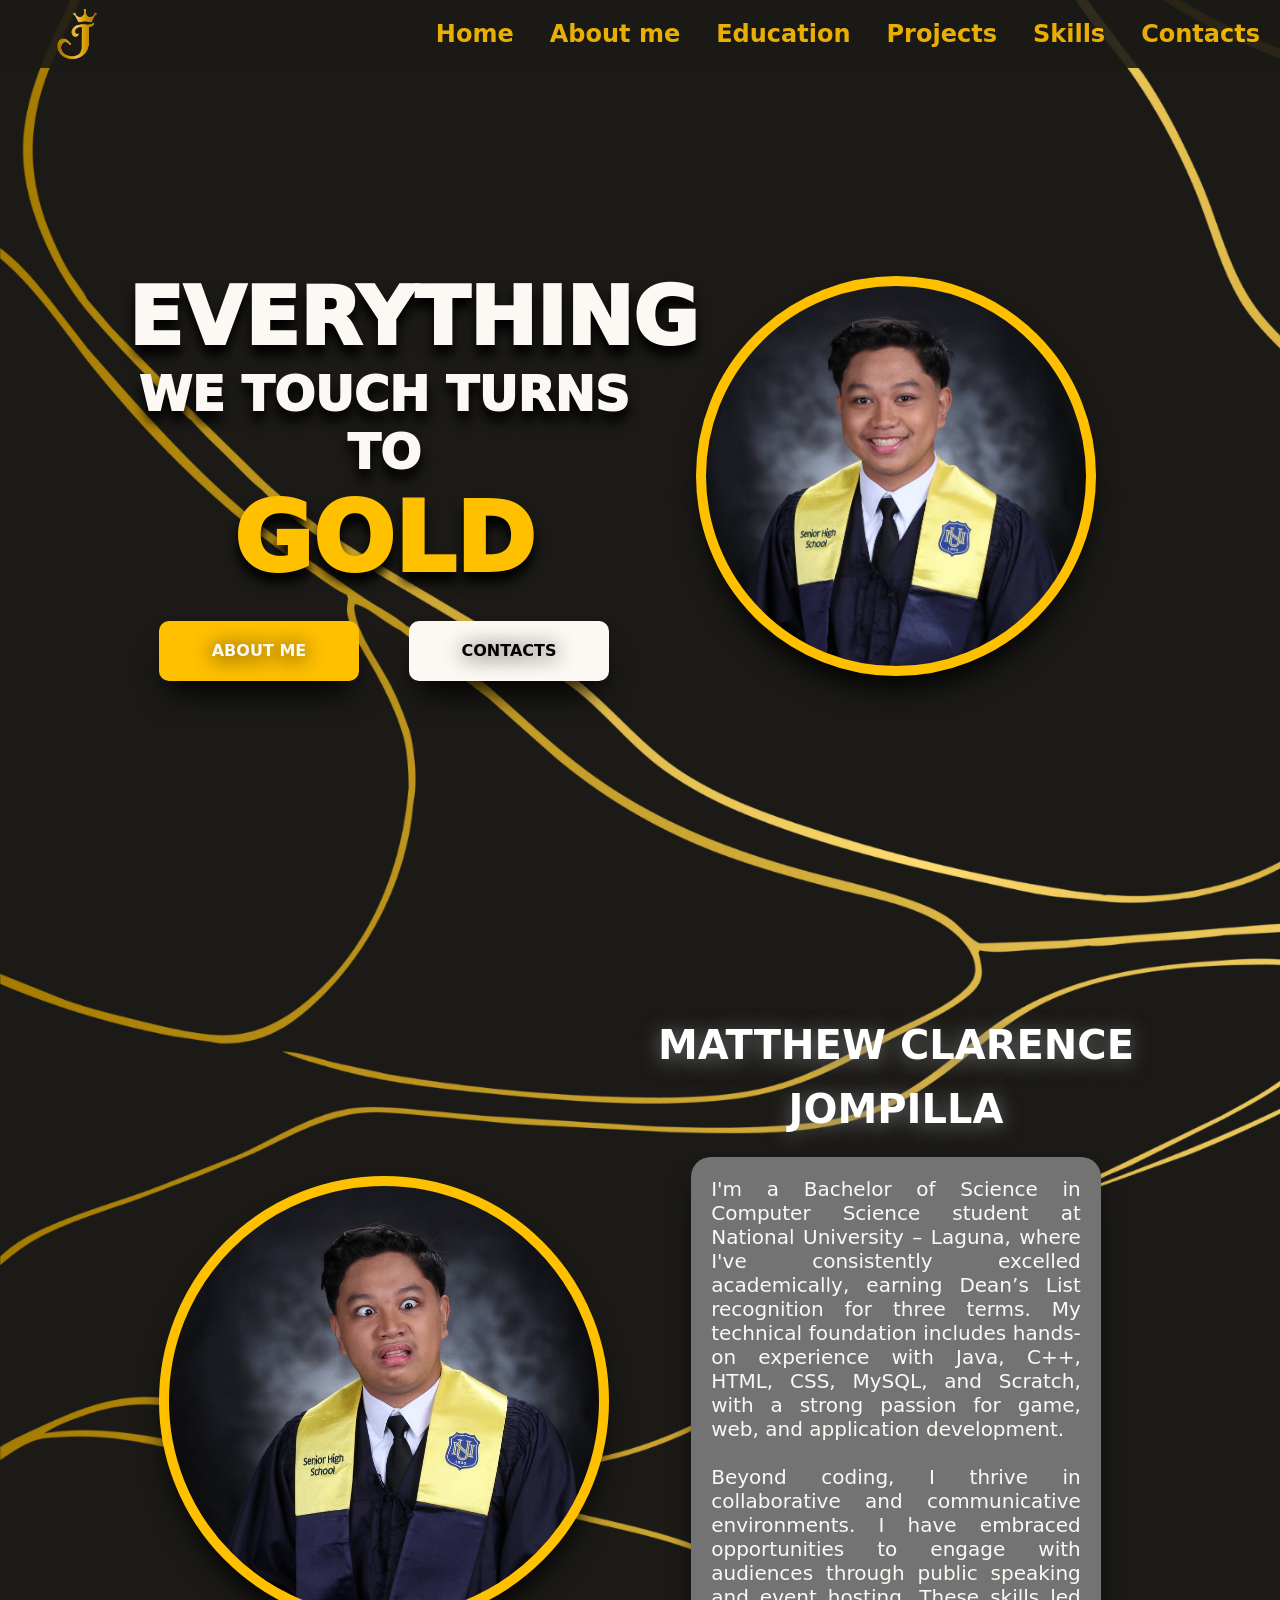
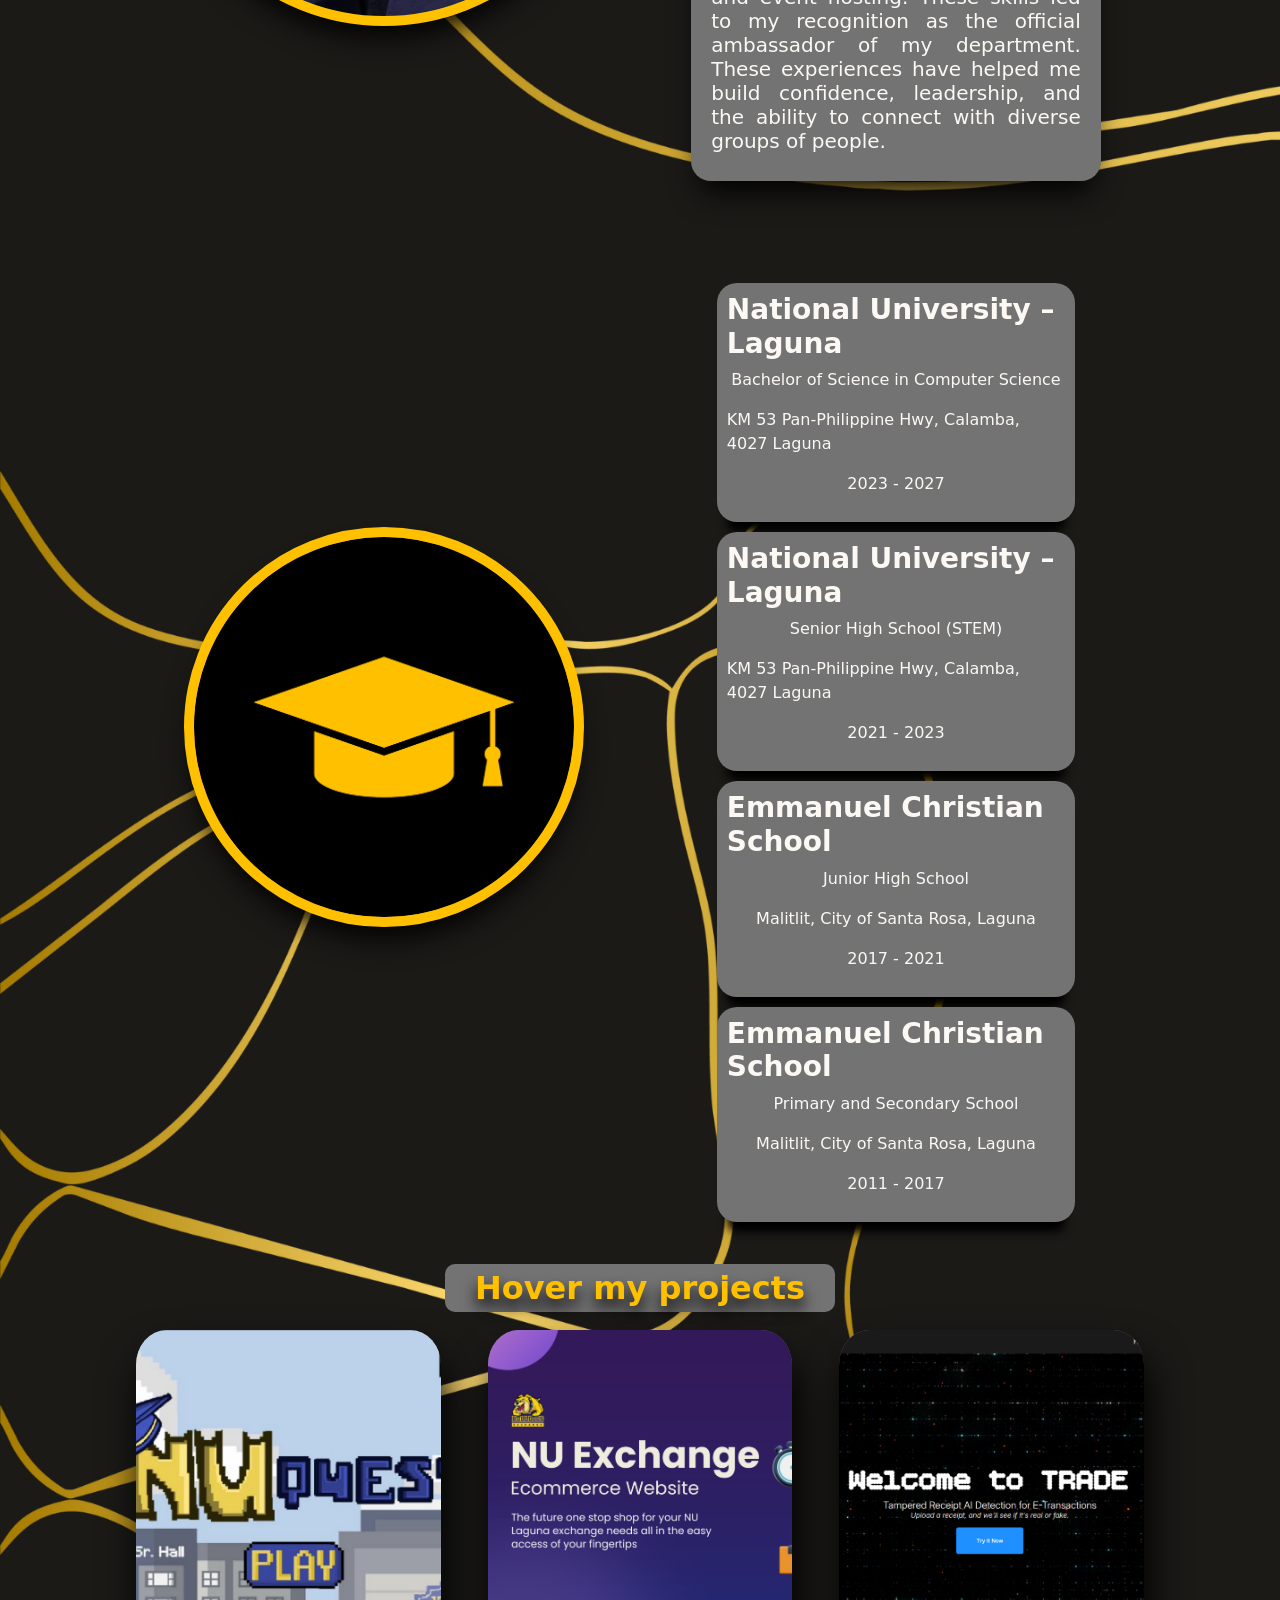
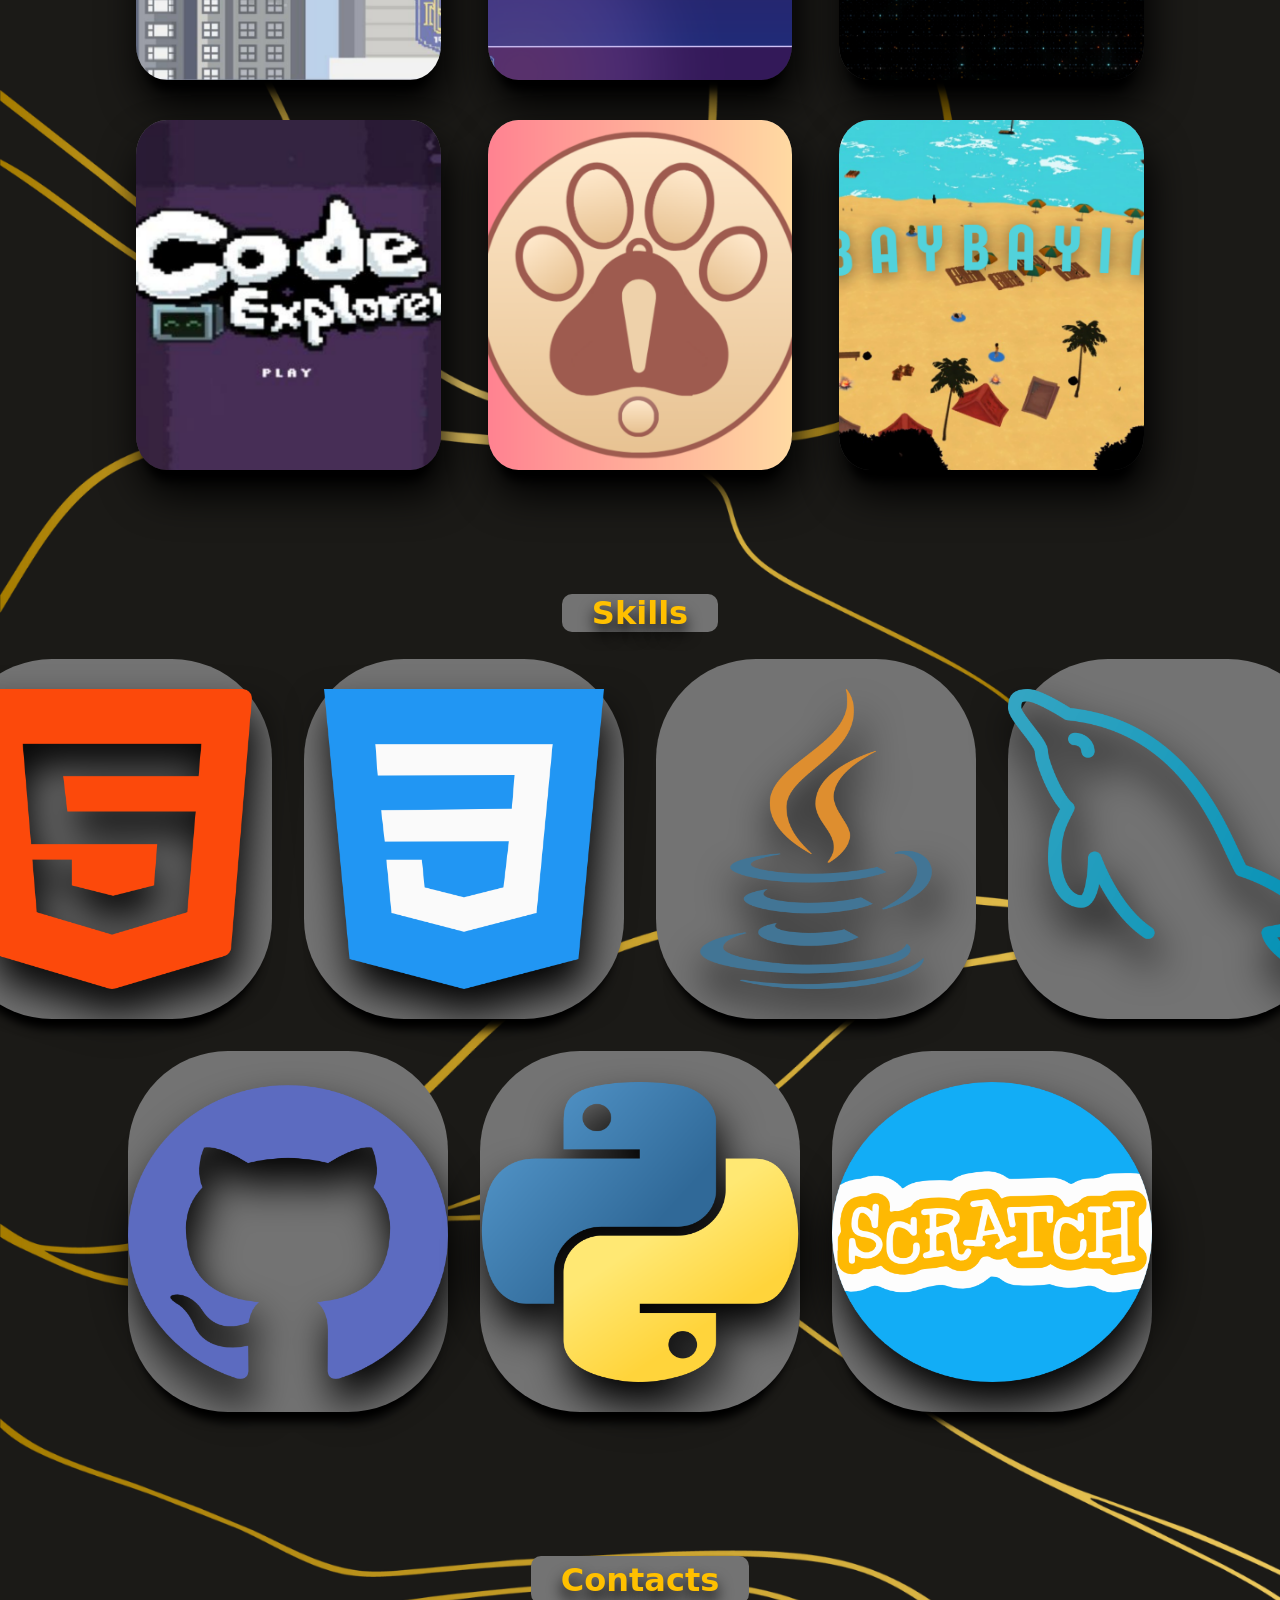
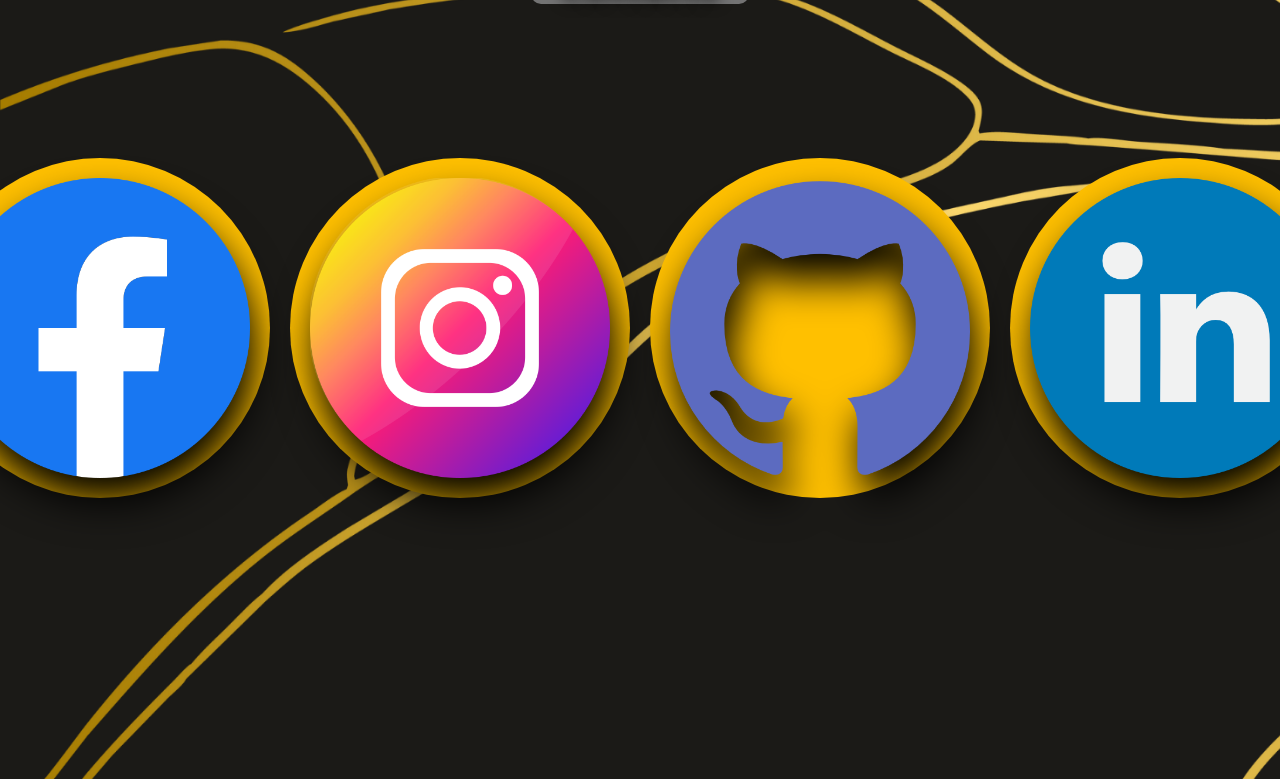
==== index.html @ 2123ff63 "first commit" ====
<!DOCTYPE html>
<html lang="en">

<head>
    <meta charset="UTF-8">
    <meta name="viewport" content="width=device-width, initial-scale=1.0">
    <meta name="author" content="Matthew Clarence Jompilla">
    <title>Matthew Jompilla - Portfolio | Computer Science Student</title>

    <link href="https://cdn.jsdelivr.net/npm/bootstrap@5.3.7/dist/css/bootstrap.min.css" rel="stylesheet"
        integrity="sha384-LN+7fdVzj6u52u30Kp6M/trliBMCMKTyK833zpbD+pXdCLuTusPj697FH4R/5mcr" crossorigin="anonymous">
    <link rel="stylesheet" href="view/styles/styles.css">
</head>

<body>
    <!-- navbar -->
    <nav class="navbar navbar-expand-lg bg-body-tertiary" role="navigation" aria-label="Main navigation">
        <div class="container-fluid">
            <a class="navbar-brand" href="#home" aria-label="logo">
                <img src="view/assets/lobo.png" class="navbar-logo" alt="logo">
            </a>
            <button class="navbar-toggler" type="button">
                <span class="navbar-toggler-icon"></span>
            </button>
            <div class="collapse navbar-collapse" id="navbarNav">
                <ul class="navbar-nav">
                    <li class="nav-item">
                        <a class="nav-link active" href="#home">Home</a>
                    </li>
                    <li class="nav-item">
                        <a class="nav-link" href="#about">About me</a>
                    </li>
                    <li class="nav-item">
                        <a class="nav-link" href="#edu">Education</a>
                    </li>
                    <li class="nav-item">
                        <a class="nav-link" href="#projects">Projects</a>
                    </li>
                    <li class="nav-item">
                        <a class="nav-link" href="#skills">Skills</a>
                    </li>
                    <li class="nav-item">
                        <a class="nav-link" href="#contacts">Contacts</a>
                    </li>
                </ul>
            </div>
        </div>
    </nav>

    <!-- home section -->
    <section id="home" class="home-section">
        <div class="left-home">
            <div class="hero-container">
                <h1 class="hero-headline-home">
                    <span class="line">EVERYTHING</span>
                    <span class="line">WE TOUCH TURNS TO</span>
                    <span class="line text-gold">GOLD</span>
                </h1>
                <div class="btn-container">
                    <button class="about-me" onclick="location.href='#about'" aria-label="to about">
                        ABOUT ME
                    </button>
                    <button class="contacts" onclick="location.href='#contacts'" aria-label="to contacts">
                        CONTACTS
                    </button>
                </div>
            </div>
        </div>
        <div class="right-home">
            <div class="pfp" role="img" aria-label="pfp"></div>
        </div>
    </section>

    <!-- about section -->
    <section id="about" class="about-section">
        <div class="left-about">
            <div class="pfp-about" role="img" aria-label="pfp-about"></div>
        </div>
        <div class="right-about">
            <h1 class="fullname-hero">
                <p>MATTHEW CLARENCE</p>
                <p>JOMPILLA</p>
            </h1>
            <div class="container-about">

                <h6 class="subtitle">I'm a Bachelor of Science in Computer Science student at National University –
                    Laguna, where I've consistently excelled academically, earning Dean’s List recognition for three
                    terms. My technical foundation includes hands-on experience with Java, C++, HTML, CSS, MySQL, and
                    Scratch, with a strong passion for game, web, and application development.
                    <br><br>
                    Beyond coding, I thrive in collaborative and communicative environments. I have embraced
                    opportunities to engage with audiences through public speaking and event hosting. These skills led
                    to my recognition as the official ambassador of my department. These experiences have helped me
                    build confidence, leadership, and the ability to connect with diverse groups of people.
                </h6>
            </div>
        </div>
    </section>

    <!-- education section -->
    <section id="edu" class="edu-section">
        <div class="left-edu">
            <div class="edu-pic" role="img"></div>
        </div>
        <div class="right-edu">
            <div id="college" class="container-edu">
                <h5>National University – Laguna</h5>
                <p>Bachelor of Science in Computer Science</p>
                <p>KM 53 Pan-Philippine Hwy, Calamba, 4027 Laguna</p>
                <p>2023 - 2027</p>
            </div>
            <div id="shs" class="container-edu">
                <h5>National University – Laguna</h5>
                <p>Senior High School (STEM)</p>
                <p>KM 53 Pan-Philippine Hwy, Calamba, 4027 Laguna</p>
                <p>2021 - 2023</p>
            </div>
            <div id="secondary" class="container-edu">
                <h5>Emmanuel Christian School</h5>
                <p>Junior High School</p>
                <p>Malitlit, City of Santa Rosa, Laguna</p>
                <p>2017 - 2021</p>
            </div>
            <div id="primary" class="container-edu">
                <h5>Emmanuel Christian School</h5>
                <p>Primary and Secondary School</p>
                <p>Malitlit, City of Santa Rosa, Laguna</p>
                <p>2011 - 2017</p>
            </div>
        </div>
    </section>

    <!-- projects section -->
    <section id="projects" class="proj-section">
        <div class="proj-title">
            <span>Hover my projects</span>
        </div>

        <div class="top-proj">
            <div class="proj-container flip-card">
                <div class="flip-card-inner">
                    <div class="flip-card-front">
                        <img src="view/assets/nuquest.png" alt="NuQuest" class="proj-img" loading="lazy">
                    </div>
                    <div class="flip-card-back">
                        <h3>NuQuest</h3>
                        <p>NU Quest is a single-player dungeon escape game in which players take on the challenges of
                            college life as if they were trapped in an academic dungeon.</p>
                    </div>
                </div>
            </div>

            <div class="proj-container flip-card">
                <div class="flip-card-inner">
                    <div class="flip-card-front">
                        <img src="view/assets/NUX.png" alt="NUX" class="proj-img" loading="lazy">
                    </div>
                    <div class="flip-card-back">
                        <h3>NUX Project</h3>
                        <p>NU Exchange is a full-stack website built with PHP, HTML, and CSS, designed to make the NU
                            Exchange platform accessible online. It enhances convenience for students by extending its
                            availability beyond selected NU branches.
                        </p>
                    </div>
                </div>
            </div>

            <div class="proj-container flip-card">
                <div class="flip-card-inner">
                    <div class="flip-card-front">
                        <img src="view/assets/T.R.A.D.E.png" alt="T.R.A.D.E" class="proj-img" loading="lazy">
                    </div>
                    <div class="flip-card-back">
                        <h3>T.R.A.D.E</h3>
                        <p>TRADE or (Tampered Receipt AI Detection for E-Transactions), is a system which aims to stop
                            digital payment fraud and boost trust in online transactions.</p>
                    </div>
                </div>
            </div>
        </div>
        <div class="bot-proj">
            <div class="proj-container flip-card">
                <div class="flip-card-inner">
                    <div class="flip-card-front">
                        <img src="view/assets/CodeExplorer.png" alt="CodeExp" class="proj-img" loading="lazy">
                    </div>
                    <div class="flip-card-back">
                        <h3>Code Explorer</h3>
                        <p>Code Explorer is a single-player action platformer game that entertains while teaching the
                            fundamental aspects of coding. The game is simple: finish off each level's objective to
                            advance
                        </p>
                    </div>
                </div>
            </div>

            <div class="proj-container flip-card">
                <div class="flip-card-inner">
                    <div class="flip-card-front">
                        <img src="view/assets/RemindARF!.png" alt="RemindARF" class="proj-img" loading="lazy">
                    </div>
                    <div class="flip-card-back">
                        <h3>RemindARF!</h3>
                        <p>RemindARF! is a community-based productivity app for the NU community (students, faculty, and
                            staff). It helps students stay organized and engaged by providing reminders and task
                            management</p>
                    </div>
                </div>
            </div>

            <div class="proj-container flip-card">
                <div class="flip-card-inner">
                    <div class="flip-card-front">
                        <img src="view/assets/BAYBAYIN.png" alt="BAYBAYIN" class="proj-img" loading="lazy">
                    </div>
                    <div class="flip-card-back">
                        <h3>BAYBAYIN</h3>
                        <p>Baybayin is a fun and impactful action game where players punch trash to clean up a polluted
                            shore. Designed to raise awareness about marine pollution, it supports SDG 14: Life Below
                            Water by turning gameplay into environmental action.</p>
                    </div>
                </div>
            </div>
        </div>
    </section>

    <!-- skills section -->
    <section id="skills" class="skills-section">
        <div class="skills-title">
            <span>Skills</span>
        </div>
        <div class="top-skills">
            <div class="skills-container">
                <img src="view/assets/html-5.png" alt="html" class="skills-img" loading="lazy">
            </div>
            <div class="skills-container">
                <img src="view/assets/css-3.png" alt="css" class="skills-img" loading="lazy">
            </div>
            <div class="skills-container">
                <img src="view/assets/java.png" alt="java" class="skills-img" loading="lazy">
            </div>
            <div class="skills-container">
                <img src="view/assets/database.png" alt="database" class="skills-img" loading="lazy">
            </div>
        </div>
        <div class="bot-skills">
            <div class="skills-container">
                <img src="view/assets/github.png" alt="github" class="skills-img" loading="lazy">
            </div>
            <div class="skills-container">
                <img src="view/assets/python.png" alt="python" class="skills-img" loading="lazy">
            </div>
            <div class="skills-container">
                <img src="view/assets/scratch.png" alt="scratch" class="skills-img" loading="lazy">
            </div>
        </div>
    </section>

    <!-- contacts section -->
    <section id="contacts" class="contact-section">
        <div class="top-contact">
            <div class="contacts-title">
                <span>Contacts</span>
            </div>
        </div>
        <div class="bot-contact">
            <div class="contact-container">
                <img src="view/assets/facebook.png"
                    onclick="window.open('https://facebook.com/matthew.jompilla/', '_blank')" alt="fb"
                    class="contact-img" loading="lazy">
            </div>
            <div class="contact-container">
                <img src="view/assets/instagram.png"
                    onclick="window.open('https://instagram.com/jompi_dompi/', '_blank')" alt="ig" class="contact-img"
                    loading="lazy">
            </div>
            <div class="contact-container">
                <img src="view/assets/github.png" onclick="window.open('https://github.com/j0mpi', '_blank')"
                    alt="github" class="contact-img" loading="lazy">
            </div>
            <div class="contact-container">
                <img src="view/assets/linkedin.png"
                    onclick="window.open('https://linkedin.com/in/matthew-clarence-jompilla-b55730287/', '_blank')"
                    alt="linkedin" class="contact-img" loading="lazy">
            </div>
        </div>
    </section>
</body>

</html>
---- view/styles/styles.css ----
html {
    scroll-behavior: smooth;
}

.navbar {
    background-color: #1b1a17 !important;
    position: fixed;
    top: 0;
    width: 100%;
    height: 7.5%;
    z-index: 1000;
    opacity: 90%;
}

.navbar-logo {
    width: 50px;
    height: 50px;
}

body {
    background-color: #1B1A17;
    background-image: url("../assets/background.png");
    background-size: cover;
}

.navbar-brand img {
    margin-left: 2em;
}

.navbar-nav {
    /* border: 1px solid red; */
    gap: 20px;
    width: 100%;
    display: flex;
    justify-content: flex-end;
}

a.nav-link {
    font-size: 1.5em !important;
    font-weight: 600 !important;
    color: #ffc000 !important;
}

a.nav-link:hover {
    color: white !important;
}

section {
    height: 100vh;
}

.home-section,
.about-section,
.edu-section,
.proj-section,
.skills-section,
.contact-section {
    display: flex;
    height: 100vh;
}



.home-section {
    /* border: 1px solid green; */
    margin: 2% 10%;
    background-size: cover;
    background-position: center;
}


.left-home {
    /* border: 1px solid red; */
    width: 50%;
    display: flex;
    flex-direction: column;
    justify-content: center;
    margin-left: 0%;
}

.right-home {
    /* border: 1px solid blue; */
    width: 50%;
    display: flex;
    justify-content: center;
    align-items: center;
}

/* Hero headline styles */
.hero-headline-home .line {
    display: block;
    color: #FCF9F4;
    font-weight: 1000;
    text-shadow: 0px 10px 12px #000000;
}

.hero-container {
    text-align: center;
}

.hero-headline-home .line:nth-child(1) {
    font-size: 5rem;
}

.hero-headline-home .line:nth-child(2) {
    font-size: 3rem;
}

.hero-headline-home .line:nth-child(3) {
    font-size: 6rem;
    letter-spacing: 0px;
    color: #ffc000;
}

.btn-container {
    display: flex;
    margin-top: 1.5rem;
    justify-content: center;
    gap: 50px;
}

.btn-container button {
    width: 200px;
    height: 60px;
    font-size: 1em;
    font-weight: bold;
    text-shadow: 0px 2px 20px #1B1A17;
}

.btn-container button:hover {
    transform: scale(1.05);
    transition: transform 0.3s;
}


.about-me,
.contacts {
    border: unset;
    box-shadow: #000 0px 20px 30px -10px;
    border-radius: 10px;
}


.about-me {
    background-color: #ffc000;
    color: #FCF9F4;
}

.about-me:hover {
    background-color: #FCF9F4;
    color: #1B1A17;
}


.contacts {
    background-color: #FCF9F4;
}

.contacts:hover {
    background-color: #ffc000;
    color: #FCF9F4;
}

.pfp {
    height: 400px;
    width: 400px;
    border: 10px solid #ffc000;
    border-radius: 50%;
    background-image: url("../assets/pfp.jpg");
    background-size: cover;
    background-position-y: 20%;
    box-shadow: #000 0px 20px 30px -10px;
}

.about-section {
    /* border: 1px solid green; */
    margin: 2% 10%;
    display: flex;
    background-position: center;
}

.left-about {
    /* border: 1px solid red; */
    width: 50%;
    display: flex;
    justify-content: center;
    align-items: center;
}

.right-about {
    /* border: 1px solid blue; */
    width: 50%;
    display: flex;
    flex-direction: column;
    justify-content: center;
    align-items: center;
}

.container-about {
    width: 80%;
    background-color: #737373;
    color: #FCF9F4;
    border-radius: 20px;
    padding: 20px;
    box-shadow: #000 0px 20px 30px -10px;
}

.fullname-hero {
    text-align: center;
}

.fullname-hero p {
    text-shadow: 0px 3px 20px #737373;
}

.pfp-about {
    height: 450px;
    width: 450px;
    border: 10px solid #ffc000;
    border-radius: 50%;
    background-image: url("../assets/pfp-about.jpg");
    background-size: cover;
    background-position-y: 20%;
    box-shadow: #000 0px 20px 30px -10px;
}

.right-about h1 {
    font-size: 2.5rem;
    font-weight: 700;
    color: white;
    text-shadow: 0px 10px 12px #000000;
}

.right-about .lastname {
    color: #ffc000;
}

.right-about .container-about h6 {
    font-size: 1.25rem;
    font-weight: 400;
    color: #FCF9F4;
    text-align: justify;
}

.edu-section {
    /* border: 1px solid green; */
    margin: 2% 10%;
    display: flex;
    background-position: center;
}

.left-edu {
    /* border: 1px solid red; */
    width: 50%;
    display: flex;
    justify-content: center;
    align-items: center;
}

.right-edu {
    /* border: 1px solid blue; */
    width: 50%;
    display: flex;
    flex-direction: column;
    justify-content: center;
    align-items: center;
    margin-top: 5%;
}

.container-edu {
    display: flex;
    flex-direction: column;
    width: 70%;
    height: auto;
    background-color: #737373;
    color: #FCF9F4;
    border-radius: 20px;
    padding: 10px;
    margin: 5px;
    box-shadow: #000 0px 20px 10px -10px;
    align-items: center;
}

.container-edu h5 {
    font-size: 1.75em;
    font-weight: 700;
}

.edu-pic {
    height: 400px;
    width: 400px;
    border: 10px solid #ffc000;
    background-color: #ffc000;
    border-radius: 50%;
    background-image: url("../assets/edu.png");
    background-size: cover;
    background-position-y: 20%;
    box-shadow: #000 0px 20px 30px -10px;
}

.proj-section {
    /* border: 1px solid green; */
    margin: 2% 10%;
    display: flex;
    flex-direction: column;
}

.proj-title {
    /* border: 1px solid green; */
    display: flex;
    justify-content: center;
    height: 6%;
    width: 100%;
    margin-top: 6%;
    margin-bottom: 1%;
}

.proj-title span {
    font-size: 2em;
    font-weight: 700;
    color: #ffc000;
    text-shadow: 0px 10px 15px #000000;
    background-color: #737373;
    padding: 0px 30px;
    border-radius: 10px;
}

.top-proj {
    /* border: 1px solid red; */
    display: flex;
    height: 50%;
    justify-content: center;
    gap: 3%;
}

.bot-proj {
    /* border: 1px solid blue; */
    display: flex;
    height: 50%;
    justify-content: center;
    gap: 3%;
}

.proj-container {
    display: flex;
    background: #737373;
    padding: 1em;
    margin: 1em;
    justify-content: center;
    align-items: center;
    box-shadow: #000 0px 20px 10px -10px;
}

.flip-card {
    background-color: transparent;
    perspective: 1000px;
}

.flip-card-inner {
    position: relative;
    width: 100%;
    height: 100%;
    text-align: center;
    transition: transform 0.6s;
    transform-style: preserve-3d;
}

.flip-card:hover .flip-card-inner {
    transform: rotateY(180deg);
}

.flip-card-front,
.flip-card-back {
    position: absolute;
    width: 100%;
    height: 100%;
    -webkit-backface-visibility: hidden;
    backface-visibility: hidden;
    border-radius: 10%;
}


.flip-card-front {
    display: flex;
    align-items: center;
    justify-content: center;
}

.flip-card-back {
    display: flex;
    flex-direction: column;
    justify-content: center;
    align-items: center;
    padding: 20px;
    box-sizing: border-box;
    background: #ffc000;
    transform: rotateY(180deg);
}


.flip-card-back h3 {
    font-size: 2em;
    margin-bottom: 15px;
    color: #1B1A17;
    font-weight: 700;
}

.flip-card-back p {
    font-size: 1em;
    margin: 5px 0;
    line-height: 1.4;
    color: #1B1A17;
}

.proj-container.flip-card {
    display: flex;
    background: #737373;
    padding: 0;
    margin: .5em;
    border-radius: 10%;
    justify-content: center;
    align-items: center;
    box-shadow: #000 0px 20px 10px -10px;
    perspective: 1000px;
    height: 350px;
    width: 400px;
}

.flip-card-front .proj-img {
    width: 100%;
    height: 100%;
    object-fit: cover;
    border-radius: 10%;
    filter: drop-shadow(5px 24px 20px #000000);
}



.skills-section {
    margin: 2% 10%;
    display: flex;
    flex-direction: column;
}

.skills-title {
    /* border: 1px solid green; */
    height: 6%;
    width: 100%;
    margin-top: 6%;
    margin-bottom: .5%;
    text-align: center;
}

.skills-title span {
    font-size: 2em;
    font-weight: 700;
    color: #ffc000;
    background-color: #737373;
    padding: 0px 30px;
    text-shadow: 0px 10px 15px #000000;
    border-radius: 10px;
}

.top-skills {
    display: flex;
    height: 50%;
    justify-content: center;
}

.bot-skills {
    display: flex;
    height: 50%;
    justify-content: center;
}

.skills-img {
    width: 320px;
    height: 300px;
    filter: drop-shadow(5px 24px 20px #000000);
    z-index: 0;
    cursor: pointer;
}

.skills-container {
    display: flex;
    background: #737373;
    margin: 1em;
    border-radius: 100px;
    justify-content: center;
    align-items: center;
    box-shadow: #000 0px 20px 10px -10px;
}

.skills-container:hover {
    transform: scale(1.05);
    transition: transform 0.3s;
    background-color: #ffffff;
}

.contact-section {
    /* border: 1px solid green; */
    margin: 2% 10%;
    display: flex;
    flex-direction: column;
}

.top-contact {
    /* border: 1px solid red; */
    display: flex;
    color: #ffc000;
    height: 6%;
    width: 100%;
    justify-content: center;
    align-items: center;
    text-align: center;
    margin-top: 10%;
}

.contacts-title span {
    /* border: 1px solid blue; */
    font-size: 2em;
    font-weight: 700;
    color: #ffc000;
    background-color: #737373;
    padding: 5px 30px;
    border-radius: 10px;
    text-shadow: 0px 10px 15px #000000;
}

.bot-contact {
    /* border: 1px solid blue; */
    display: flex;
    height: 95%;
    justify-content: center;
    align-items: center;
    gap: 20px;
    margin-bottom: 10%;
}


.contact-img {
    width: 300px;
    height: 300px;
    filter: drop-shadow(5px 24px 20px #000000);
    cursor: pointer;
}

.contact-container {
    display: flex;
    background-color: #ffc000;
    height: fit-content;
    padding: 20px;
    border-radius: 100%;
}

.contact-container:hover {
    transform: scale(1.05);
    transition: transform 0.3s;
    background-color: #ffffff;
}
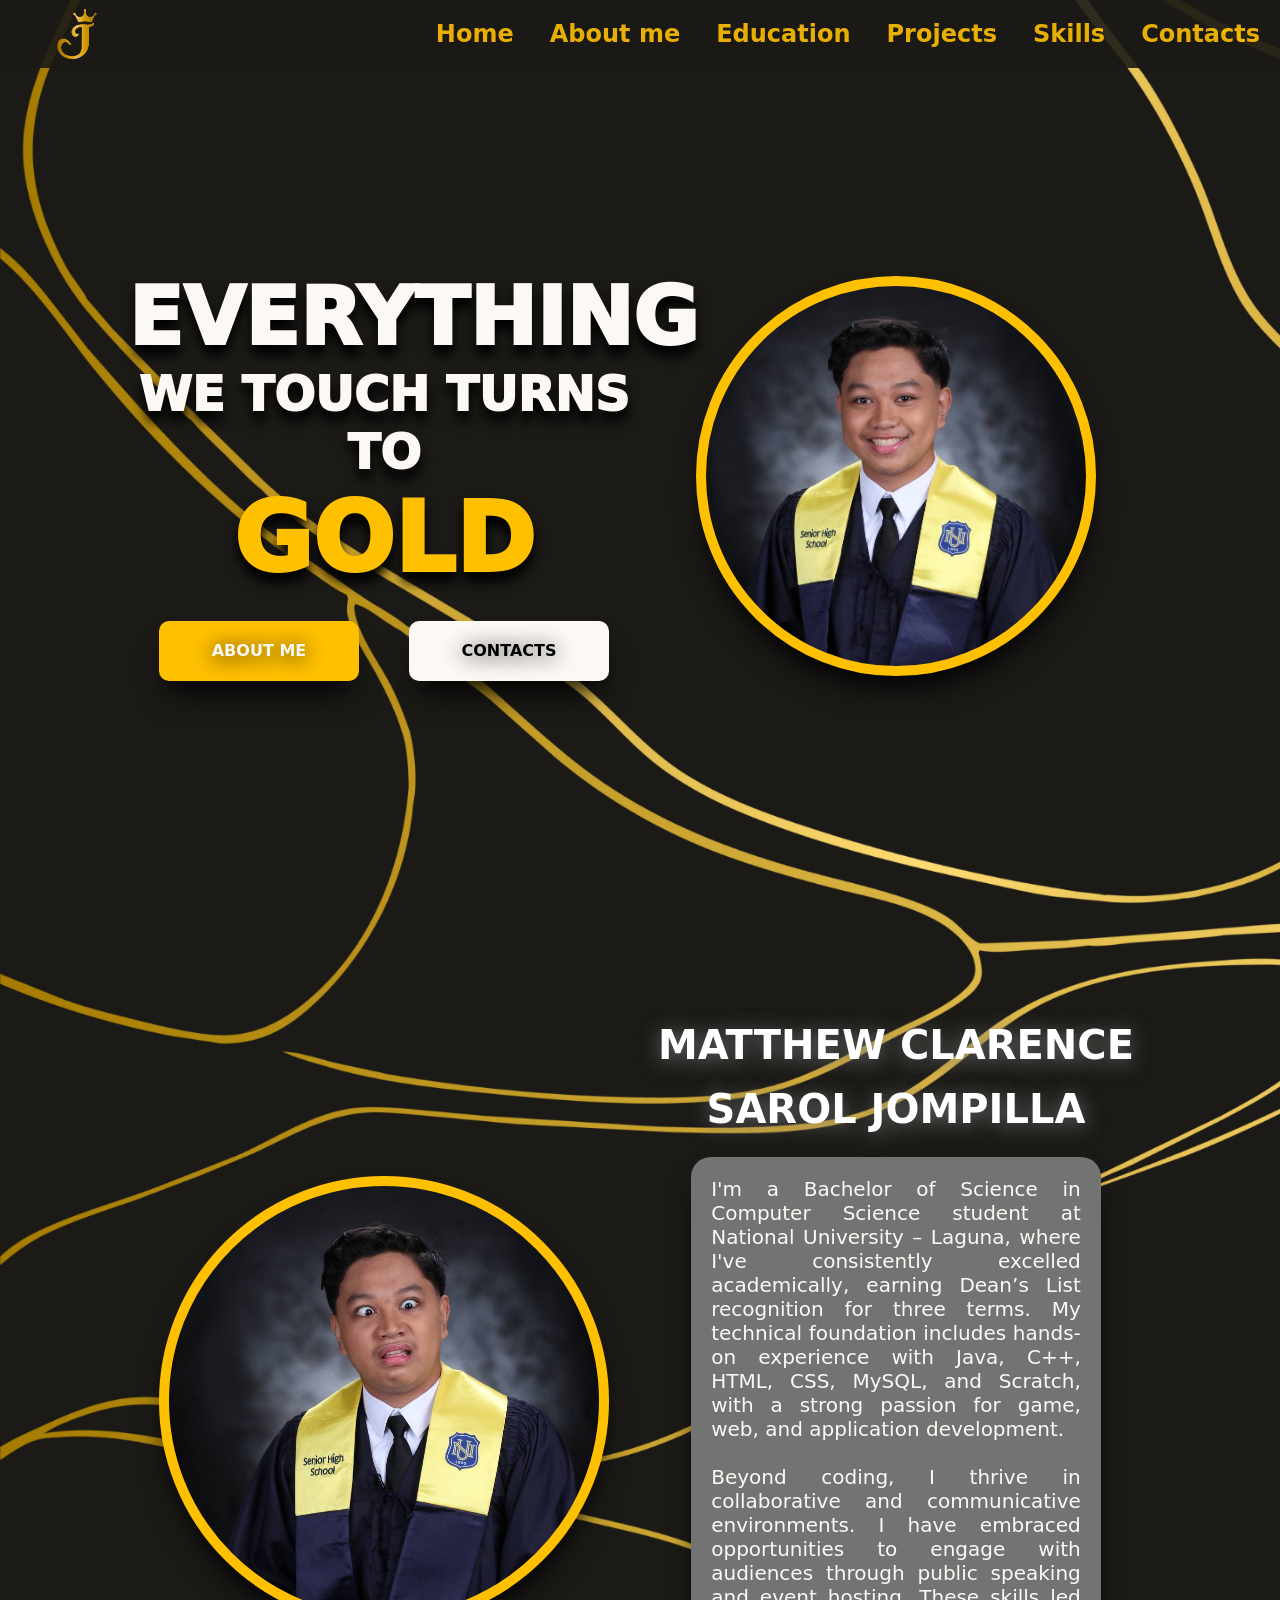
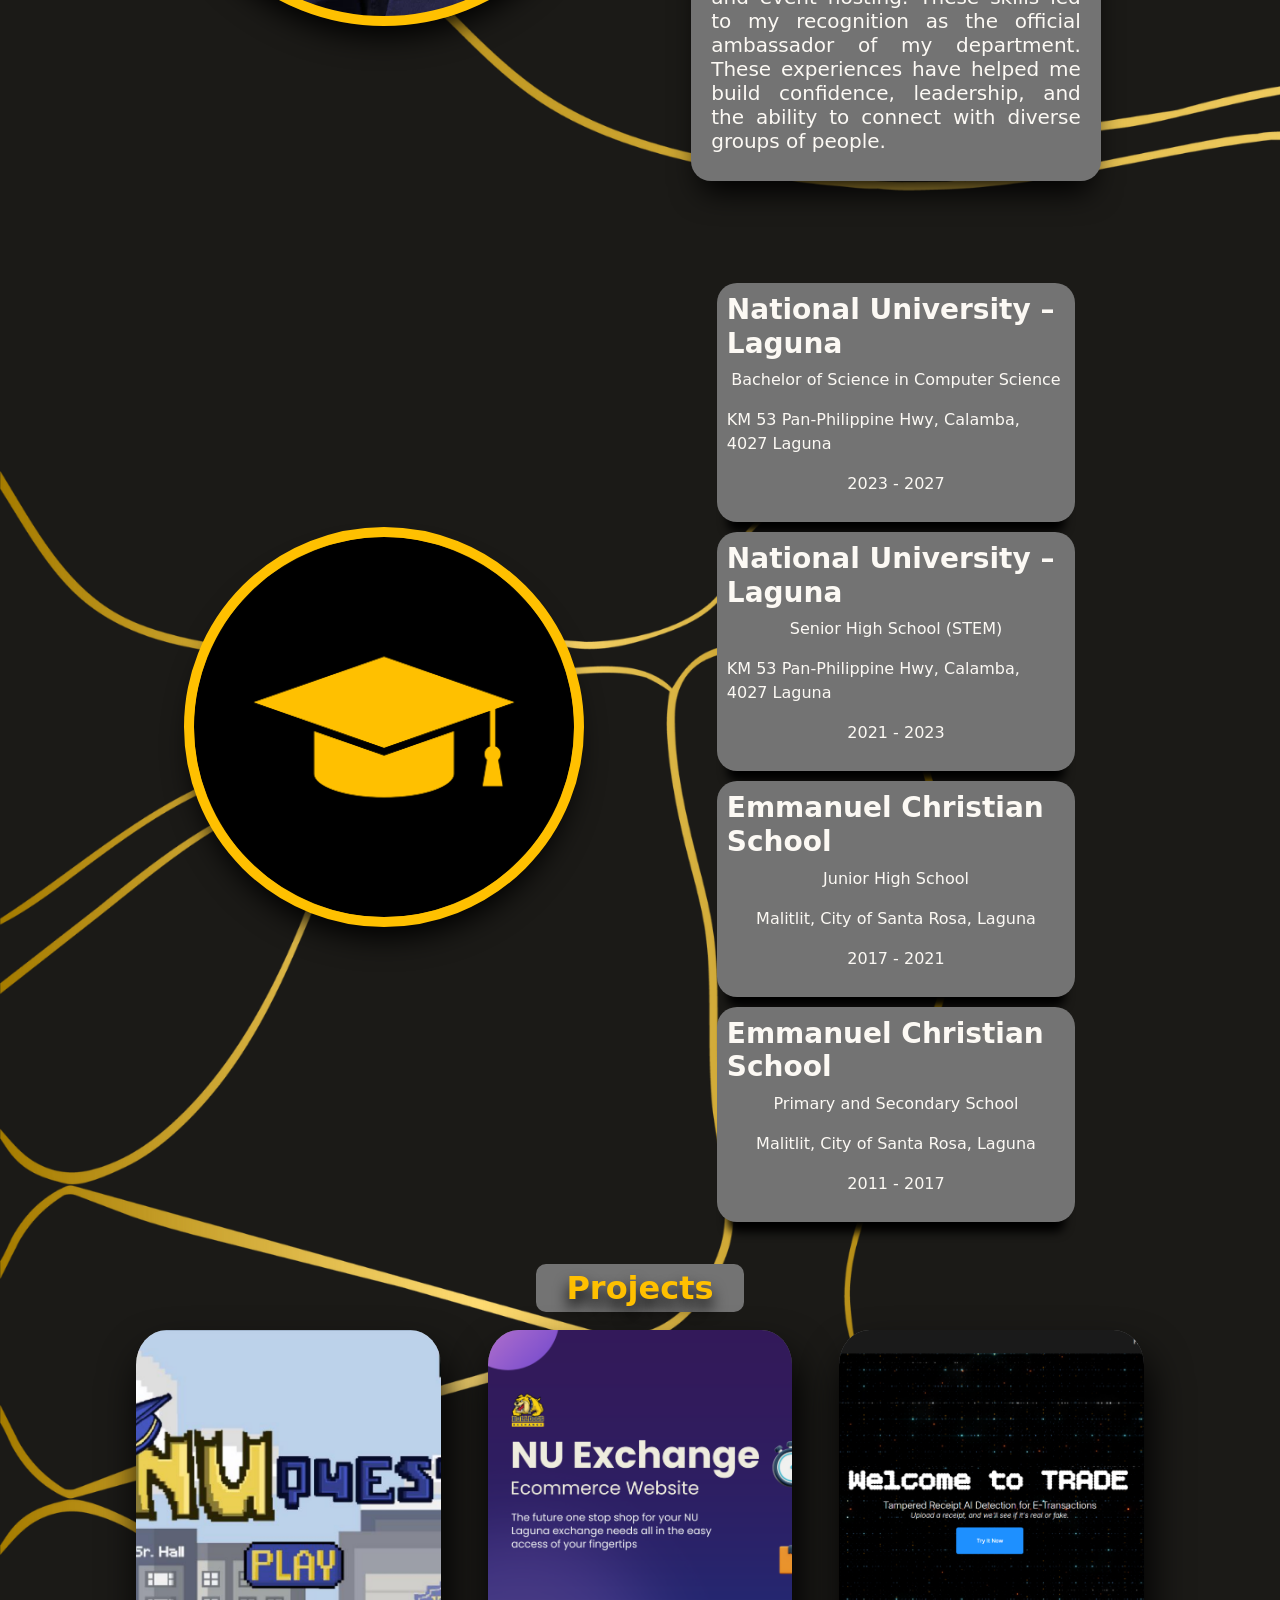
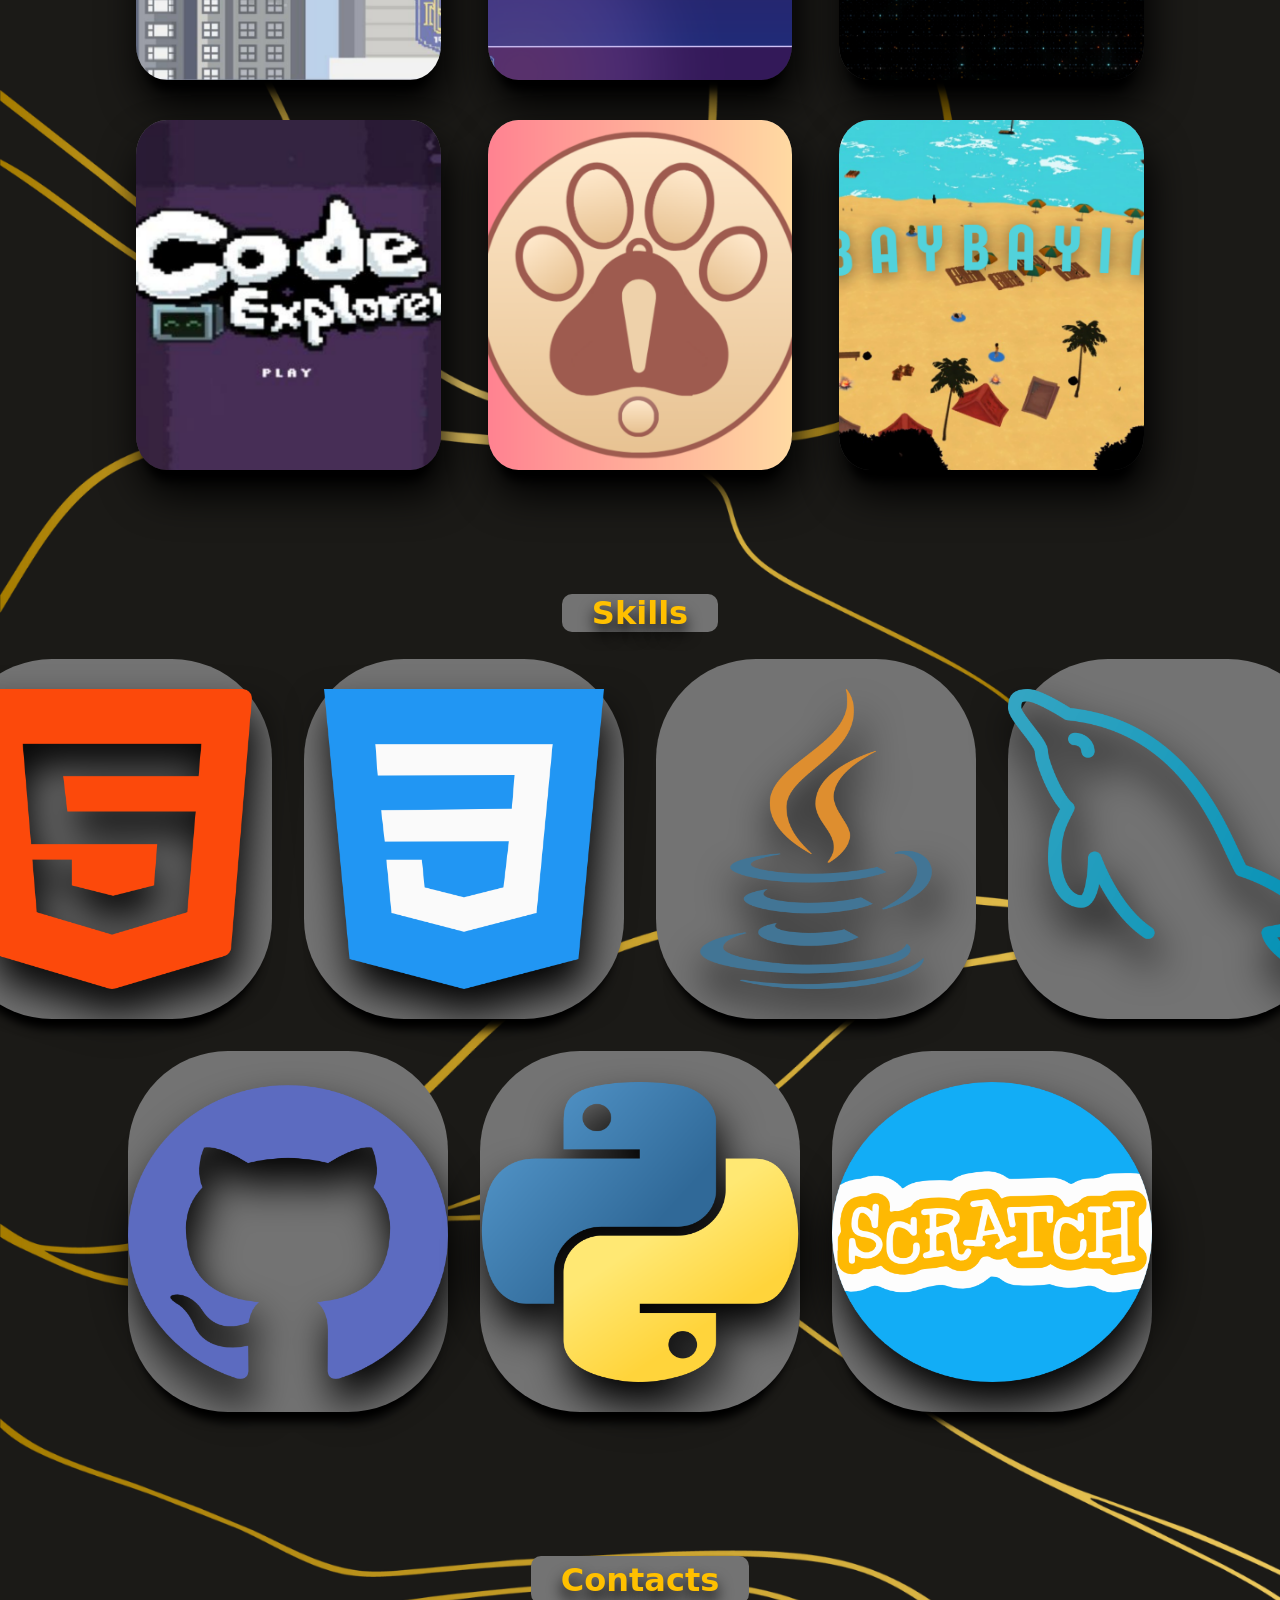
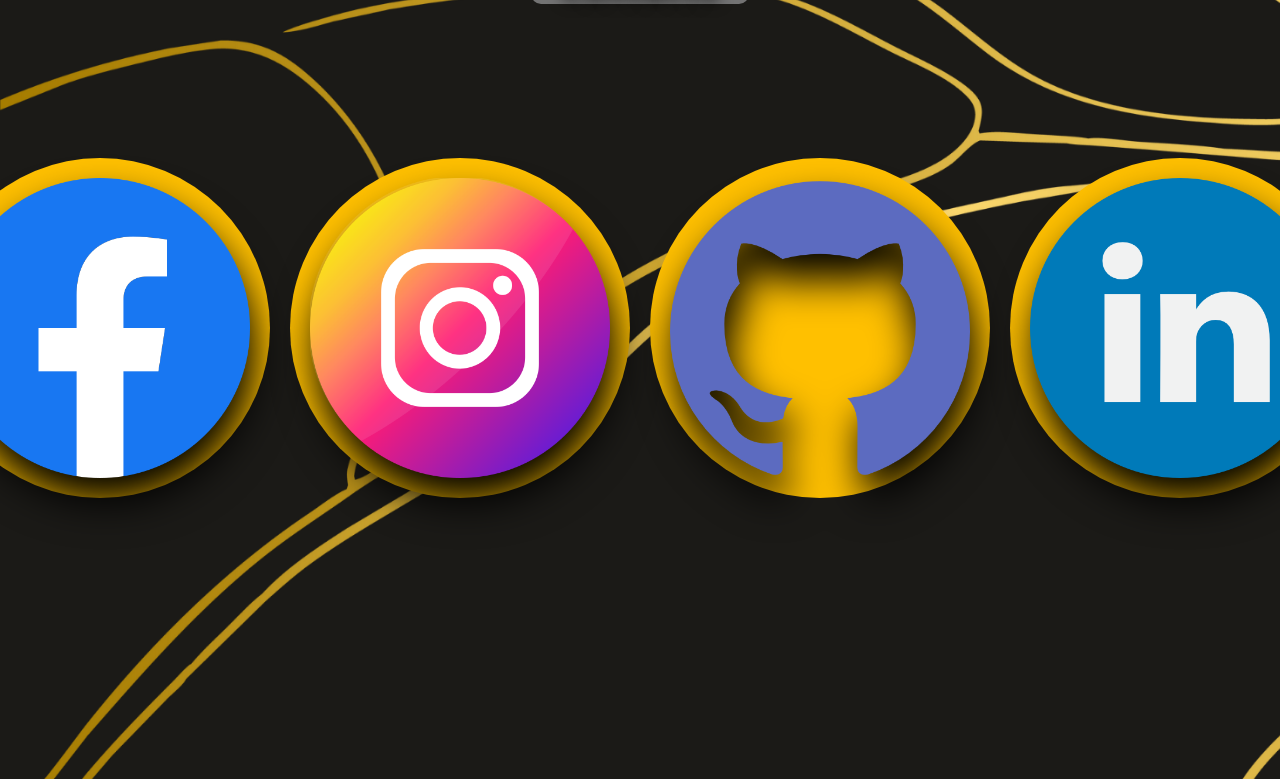
==== commit 3d0ac85b: "Fixed mobile responsiveness - Added a file named responsive.css - Fixed some names in index.html - S" ====
--- a/index.html
+++ b/index.html
@@ -5,11 +5,12 @@
     <meta charset="UTF-8">
     <meta name="viewport" content="width=device-width, initial-scale=1.0">
     <meta name="author" content="Matthew Clarence Jompilla">
-    <title>Matthew Jompilla - Portfolio | Computer Science Student</title>
+    <title>Jompi</title>
 
     <link href="https://cdn.jsdelivr.net/npm/bootstrap@5.3.7/dist/css/bootstrap.min.css" rel="stylesheet"
         integrity="sha384-LN+7fdVzj6u52u30Kp6M/trliBMCMKTyK833zpbD+pXdCLuTusPj697FH4R/5mcr" crossorigin="anonymous">
     <link rel="stylesheet" href="view/styles/styles.css">
+    <link rel="stylesheet" href="view/styles/responsive.css">
 </head>
 
 <body>
@@ -54,7 +55,7 @@
                 <h1 class="hero-headline-home">
                     <span class="line">EVERYTHING</span>
                     <span class="line">WE TOUCH TURNS TO</span>
-                    <span class="line text-gold">GOLD</span>
+                    <span class="line">GOLD</span>
                 </h1>
                 <div class="btn-container">
                     <button class="about-me" onclick="location.href='#about'" aria-label="to about">
@@ -79,7 +80,7 @@
         <div class="right-about">
             <h1 class="fullname-hero">
                 <p>MATTHEW CLARENCE</p>
-                <p>JOMPILLA</p>
+                <p>SAROL JOMPILLA</p>
             </h1>
             <div class="container-about">
 
@@ -133,7 +134,7 @@
     <!-- projects section -->
     <section id="projects" class="proj-section">
         <div class="proj-title">
-            <span>Hover my projects</span>
+            <span>Projects</span>
         </div>
 
         <div class="top-proj">
--- a/view/styles/responsive.css
+++ b/view/styles/responsive.css
@@ -0,0 +1,367 @@
+/* ============================================================
+   RESPONSIVE.CSS — Portfolio Breakpoints
+   ============================================================
+   Breakpoints:
+     Mobile  : max-width 480px
+     Tablet  : 481px – 768px
+     PC      : 769px and above (base styles in styles.css)
+   ============================================================ */
+
+
+/* ============================================================
+   MOBILE  ≤ 480px
+   ============================================================ */
+@media (max-width: 480px) {
+
+    /* --- Navbar --- */
+    .navbar {
+        height: auto;
+        padding: 8px 0;
+        margin: 0% 0%;
+    }
+
+    .navbar-brand img {
+        margin-left: 0.5em;
+    }
+
+    a.nav-link {
+        font-size: 1em !important;
+    }
+
+    /* --- Sections (stack vertically, auto height) --- */
+    .home-section,
+    .about-section,
+    .edu-section {
+        flex-direction: column;
+        height: auto;
+        margin: 5%;
+        padding-top: 20%;
+        align-items: center;
+    }
+
+    .proj-section,
+    .skills-section,
+    .contact-section {
+        height: auto;
+        margin: 5%;
+    }
+
+    /* --- Home --- */
+    .left-home,
+    .right-home {
+        width: 100%;
+        justify-content: center;
+    }
+
+
+    .hero-headline-home .line:nth-child(1) {
+        font-size: 2.5rem;
+    }
+
+    .hero-headline-home .line:nth-child(2) {
+        font-size: 1.6rem;
+    }
+
+    .hero-headline-home .line:nth-child(3) {
+        font-size: 3rem;
+    }
+
+    .pfp {
+        width: 220px;
+        height: 220px;
+        margin: 20px 0;
+    }
+
+    .btn-container {
+        gap: 15px;
+    }
+
+    .btn-container button {
+        width: 140px;
+        height: 48px;
+        font-size: 0.85em;
+    }
+
+    /* --- About --- */
+    .left-about,
+    .right-about {
+        width: 100%;
+    }
+
+    .pfp-about {
+        width: 200px;
+        height: 200px;
+        margin-bottom: 15px;
+    }
+
+    .right-about h1 {
+        font-size: 1.6rem;
+    }
+
+    .container-about {
+        width: 95%;
+    }
+
+    .right-about .container-about h6 {
+        font-size: 1rem;
+    }
+
+    /* --- Education --- */
+    .left-edu,
+    .right-edu {
+        width: 100%;
+    }
+
+    .edu-pic {
+        width: 180px;
+        height: 180px;
+        margin-bottom: 15px;
+    }
+
+    .right-edu {
+        margin-top: 0;
+    }
+
+    .container-edu {
+        width: 95%;
+        text-align: center;
+    }
+
+    .container-edu h5 {
+        font-size: 1.1em;
+    }
+
+    /* --- Projects --- */
+    .proj-section {
+        flex-direction: column;
+        height: auto;
+        align-items: center;
+    }
+
+    .proj-title {
+        margin-top: 12%;
+    }
+
+    .top-proj,
+    .bot-proj {
+        display: flex;
+        flex-direction: column;
+        height: auto;
+        width: 100%;
+        align-items: center;
+        gap: 16px;
+    }
+
+    .proj-container.flip-card {
+        width: 85vw;
+        height: 280px;
+        margin: 0;
+    }
+
+    /* --- Skills --- */
+    .skills-title {
+        margin-top: 12%;
+    }
+
+    .top-skills,
+    .bot-skills {
+        flex-wrap: wrap;
+        height: auto;
+        justify-content: center;
+    }
+
+    .skills-container {
+        margin: 0.5em;
+        border-radius: 50px;
+    }
+
+    .skills-img {
+        width: 100px;
+        height: 90px;
+    }
+
+    /* --- Contacts --- */
+    .top-contact {
+        margin-top: 12%;
+    }
+
+    .bot-contact {
+        flex-wrap: wrap;
+        height: auto;
+        gap: 15px;
+        margin-bottom: 5%;
+    }
+
+    .contact-img {
+        width: 80px;
+        height: 80px;
+    }
+}
+
+
+/* ============================================================
+   TABLET  481px – 768px
+   ============================================================ */
+@media (min-width: 481px) and (max-width: 768px) {
+
+    /* --- Navbar --- */
+    .navbar {
+        height: auto;
+    }
+
+    a.nav-link {
+        font-size: 1.1em !important;
+    }
+
+    /* --- Sections --- */
+    .home-section,
+    .about-section,
+    .edu-section {
+        flex-direction: column;
+        height: auto;
+        margin: 10% 6% 4%;
+        padding-top: 15%;
+        align-items: center;
+    }
+
+    .proj-section,
+    .skills-section,
+    .contact-section {
+        height: auto;
+        margin: 4% 6%;
+    }
+
+    /* --- Home --- */
+    .left-home,
+    .right-home {
+        width: 100%;
+        justify-content: center;
+    }
+
+    .hero-headline-home .line:nth-child(1) {
+        font-size: 3.5rem;
+    }
+
+    .hero-headline-home .line:nth-child(2) {
+        font-size: 2.2rem;
+    }
+
+    .hero-headline-home .line:nth-child(3) {
+        font-size: 4.5rem;
+    }
+
+    .pfp {
+        width: 280px;
+        height: 280px;
+        margin: 20px 0;
+    }
+
+    .btn-container button {
+        width: 160px;
+        height: 52px;
+    }
+
+    /* --- About --- */
+    .left-about,
+    .right-about {
+        width: 100%;
+    }
+
+    .pfp-about {
+        width: 260px;
+        height: 260px;
+        margin-bottom: 15px;
+    }
+
+    .right-about h1 {
+        font-size: 2rem;
+    }
+
+    .container-about {
+        width: 90%;
+    }
+
+    /* --- Education --- */
+    .left-edu,
+    .right-edu {
+        width: 100%;
+    }
+
+    .edu-pic {
+        width: 260px;
+        height: 260px;
+        margin-bottom: 15px;
+    }
+
+    .right-edu {
+        margin-top: 0;
+    }
+
+    .container-edu {
+        width: 85%;
+    }
+
+    /* --- Projects --- */
+    .proj-title {
+        margin-top: 10%;
+    }
+
+    .top-proj,
+    .bot-proj {
+        flex-wrap: wrap;
+        height: auto;
+        justify-content: center;
+    }
+
+    .proj-container.flip-card {
+        width: 280px;
+        height: 260px;
+        margin: 8px;
+    }
+
+    /* --- Skills --- */
+    .skills-title {
+        margin-top: 10%;
+    }
+
+    .top-skills,
+    .bot-skills {
+        flex-wrap: wrap;
+        height: auto;
+        justify-content: center;
+    }
+
+    .skills-img {
+        width: 160px;
+        height: 150px;
+    }
+
+    /* --- Contacts --- */
+    .top-contact {
+        margin-top: 10%;
+    }
+
+    .bot-contact {
+        flex-wrap: wrap;
+        height: auto;
+        gap: 20px;
+        margin-bottom: 6%;
+    }
+
+    .contact-img {
+        width: 140px;
+        height: 140px;
+    }
+}
+
+
+/* ============================================================
+   PC / DESKTOP  ≥ 769px
+   (base styles already in styles.css — add overrides here)
+   ============================================================ */
+@media (min-width: 769px) {
+
+    /* Intentionally light — styles.css handles the desktop layout.
+       Add desktop-specific overrides below as needed. */
+
+}
